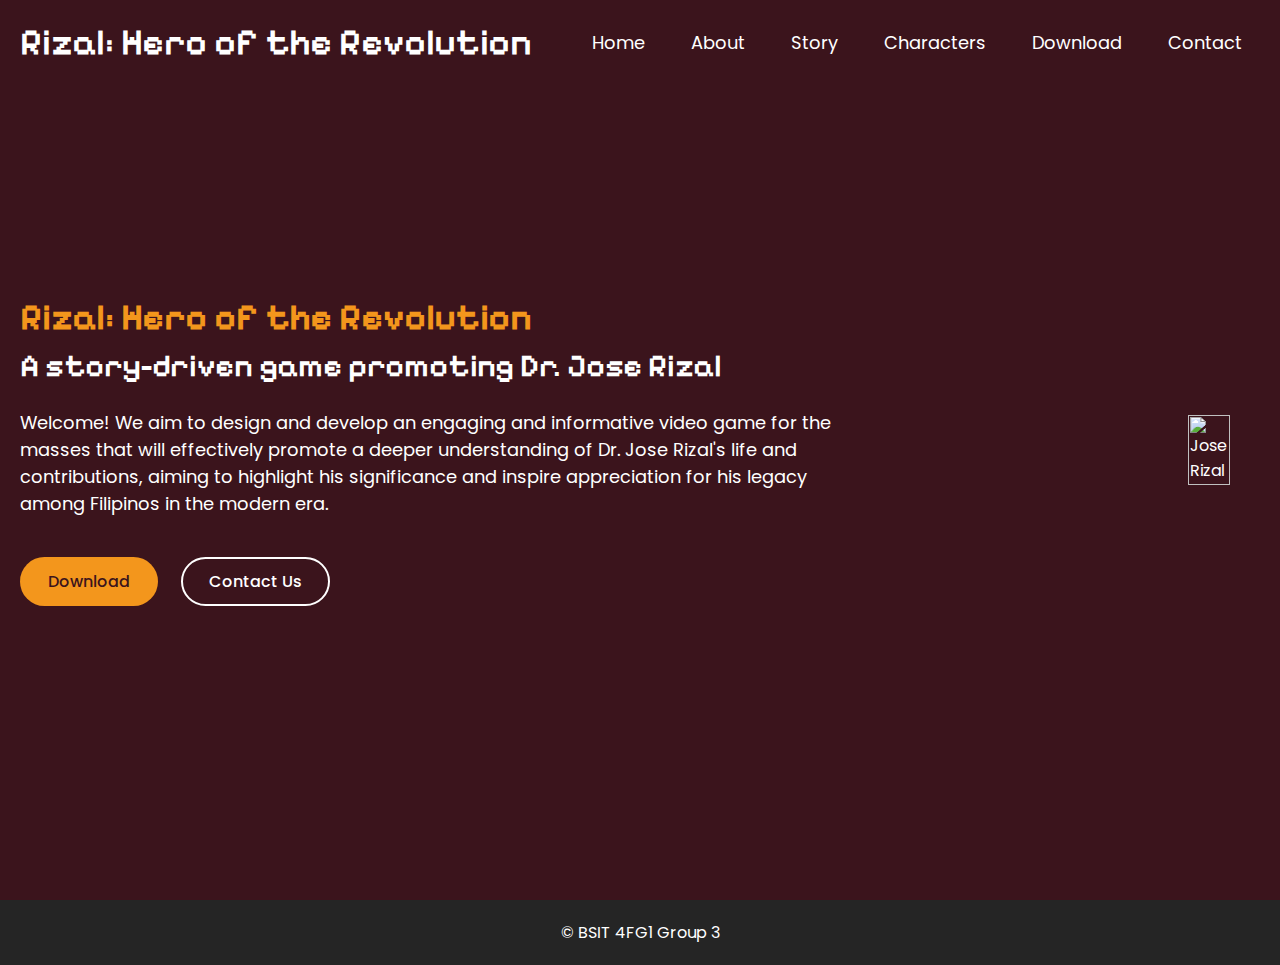
==== index.html @ 0fcb0ff8 "Add files via upload" ====
<html lang="en">
<head>
    <meta charset="UTF-8">
    <meta name="viewport" content="width=device-width, initial-scale=1.0">
    <title>Rizal: Hero of the Revolution</title>
    <link rel="stylesheet" href="https://cdnjs.cloudflare.com/ajax/libs/font-awesome/6.6.0/css/all.min.css">
    <link rel="stylesheet" href="style.css">
</head>
<body>
    <!--Header / Nav Bar-->
    <header>
        <nav class="nav-bar section-content">
            <a href="index.html" class="nav-logo">
                <h2 class="logo-text">Rizal: Hero of the Revolution</h2>
            </a>
            <ul class="nav-menu">
                <button id="menu-close-button" class="fas fa-times"></button>
                
                <li class="nav-item">
                    <a href="index.html" class="nav-link">Home</a>
                </li>
                <li class="nav-item">
                    <a href="about.html" class="nav-link">About</a>
                </li>
                <li class="nav-item">
                    <a href="story.html" class="nav-link">Story</a>
                </li>
                <li class="nav-item">
                    <a href="characters.html" class="nav-link">Characters</a>
                </li>

                <li class="nav-item">
                    <a href="download.html" class="nav-link">Download</a>
                </li>
                <li class="nav-item">
                    <a href="contact.html" class="nav-link">Contact</a>
                </li>
            </ul>

            <button id="menu-open-button" class="fas fa-bars"></button>
        </nav>
    </header>

        <!--Welcome-->
        <section class="welcome-section">
            <div class="section-content">
                <div class="welcome-details">
                    <h2 class="title">Rizal: Hero of the Revolution</h2>
                    <h3 class="subtitle">A story-driven game promoting Dr. Jose Rizal</h3>
                    <p class="description">Welcome! We aim to design and develop an engaging and informative video game 
                        for the masses that will effectively promote a deeper understanding of Dr. Jose Rizal's life and contributions,
                        aiming to highlight his significance and inspire appreciation for his legacy among Filipinos in the modern era.</p>

                        <div class="buttons">
                            <a href="download.html" class="button donwload">Download</a>
                            <a href="contact.html" class="button contact-us">Contact Us</a>
                        </div>
                </div>
                <div class="rizal-image-wrapper">
                    <img src="images/Jose Rizal.png" alt="Jose Rizal" class="rizal-image">
                </div>
            </div>
        </section>


        <!--About
        <section class="about-section">
            <div class="section-content">
                <div class="about-details">
                    <h2 class="section-title">About the Game</h2>
                    <p class="text">Video games are one of the most popular hobbies in the world, enjoyed by millions across different generations and cultures. 
                        The versatility of video games that can cater to different preferences of different demographics, from strategy and adventure to simulation and storytelling, 
                        can be one of the reasons for their popularity. As technology evolves throughout time, video games adapt and evolve with the technology to remain relevant and garner new audiences.</p>
                    <p class="text">Technology has rapidly advanced, revolutionizing the modern gaming industry. Gaming has grown from the days of simple pixelated graphics and basic gameplay mechanics to a 
                        multi-billion dollar industry that provides immersive virtual reality experiences, realistic graphics, and intricate storytelling. Technology has enabled game developers to push the 
                        boundaries of creativity and innovation, providing players around the world with unforgettable experiences (Start Motion Media, 2023).</p>
                    <p class="text">One of the advantages of video games is their use in different ways to educate, promote, and such. Games have the potential to be educational 
                        by transforming and modifying traditionally passive learning environments, especially history, into active and game environments that students will find engaging. 
                        As stated in the study of Li et al. (2024), digital educational games can increase students' motivation to learn, which is mediated by student learning engagement. 
                        By increasing their engagement and encouraging a positive attitude toward learning. Furthermore, their findings indicate that a high digital environment in schools 
                        has a moderating effect on this process. Students are more likely to be drawn into digital educational games in a conducive digital environment, which boosts their desire and motivation to learn.</p>
                    <p class="text">Everyone is now living in a world of modernization, full of gadgets and cybertechnology. A class that talks about history and a national hero can often lead to a boring class and a boring subject. 
                        People have differences in interest and attention span. History can easily become boring because of the various data that is being thrown out to the students. But the problem is, do people know history? 
                        In an article by Bautista (2022), an episode of the TV show "Pinoy Big Brother," teenage contestants incorrectly answered questions related to Philippine history, such as the nickname of national hero Jose Rizal, 
                        mistakenly calling him "J. Rizal" instead of "Pepe." This mistake highlighted the lack of historical knowledge among younger generations. Traditional history education often lacks the engagement required to inspire a 
                        deep understanding of key historical figures and events, like those of Jose Rizal. This problem is evident in low student interest and retention regarding the history of the Philippines.</p>
                    <p class="text">Rizal is a person that every Filipino should know, because knowing him means knowing Philippine history and its identity. Rizal's life and works are an effective way to instill inspiration in aspiring students, 
                        but with the progression of technology, they are being left behind and stagnant. Jose Rizal is the national hero of the Philippines. His life and work are history. 
                        Rizal is an important figure in the Philippines who shaped the country into what it is today. Rizal has been instrumental in the Filipinos' bid towards independence and several developments in various sectors. 
                        Rizal also made contributions to art, literature, and medicine, which continue to fascinate his countrymen today (Taculao, 2021).</p>
                    <p class="text">By tapping into the natural enjoyment of play, educational video games and gamified learning tools offer a promising avenue for teaching complex 
                        subjects in a way that feels less like rote learning and more like entertainment. Thus, creating a game like "RIZAL: Hero of the Revolution" not only harnesses the 
                        motivational power of video games but also addresses a gap in cultural education by making Philippine history more accessible and engaging for younger audiences. 
                        By enabling players to explore historical locations, interact with characters, and solve puzzles that reflect historical events, game development offers an effective way to convey the story of Jose Rizal.</p>
                    <p class="text">Rizal: Hero of the Revolution aims to teach Rizal's life and works and grants students a sense of nationalism and patriotism, both of which are essential for the Philippines' 
                        growth and development. Today's youth play a critical role in upholding Rizal's legacy and shaping the nation's future. It aims to solve these problems by immersing students in an interactive 
                        historical experience. Players will explore Rizal's life through the narratives, learning about his significant contributions to the country while participating in the story. 
                        The game's adventures and questions will require players to understand historical events, thereby fostering a deeper understanding of Rizal's ideals and actions. This solution 
                        provides a dynamic learning tool that moves away from rote memorization and promotes active participation in learning, which is key to improving engagement and retention.</p>
                </div>
            </div>
        </section>

        Story
        <section class="story-section">
            <div class="section-content">
                <div class="story-details">
                    <h2 class="section-title">Story</h2>
                    <img src="images/Chapter 1.jpg" alt="Chapter 1" class="chapter-image">
                    <h2 class="section-title">Chapter 1<br>Jose Rizal's Childhood and Academic Journey<br>(1861-1882)</h2>
                    <p class="text">In the quiet town of Calamba, Laguna, on June 19, 1861, a child was born who would later light the fires of change in the Philippines. 
                        This child, José Protacio Rizal Mercado y Alonzo Realonda, would grow to be a beacon of hope for his people. Son of Francisco Mercado and Teodora Alonso, 
                        Rizal was a man of extraordinary gifts—a physician, poet, writer, and scholar. Above all, he was a patriot, dedicating his life to the pursuit of freedom and justice for his fellow Filipinos.</p>
                    <p class="text">In 1861, Rizal was baptized, marking the beginning of a life that would be both extraordinary and challenging. By 1864, his mother began teaching him the alphabet, 
                        and he quickly mastered it, showcasing an early love for learning. His early education was informal, as his mother and various private tutors—among them Maestro Celestino, Maestro Lucas Padua, 
                        and Leon Monroy—guided his studies. Each of these figures imparted different lessons, from Latin to reading and writing. His uncles also played a vital role: Uncle Manuel nurtured his love for the outdoors, 
                        and Uncle Gregorio instilled a deep passion for learning.</p>
                    <p class="text">Tragedy struck in 1865 when his younger sister Concepcion, or “Concha,” passed away at just three years old. This loss left a profound mark on young Jose, 
                        who experienced the pain of losing someone close for the first time. Despite his grief, Rizal found solace in his studies, and in 1869, he composed his first poem, 
                        Sa Aking Mga Kabata ("To My Fellow Children"), expressing his love for his native tongue and a growing awareness of the value of his heritage.</p>
                    <p class="text">In 1869, Rizal's father sent him to Biñan, Laguna, to study under the renowned teacher Justiniano Aquino Cruz. Here, he endured strict discipline and a rigorous education, 
                        honing his skills in reading, writing, arithmetic, and religion. By 1872, Rizal was accepted into Ateneo Municipal de Manila, where he excelled in various subjects, 
                        earning a Bachelor of Arts degree in 1877. His time at Ateneo laid the groundwork for his intellectual pursuits, exposing him to philosophy, literature, science, and art.</p>
                    <p class="text">After graduating from Ateneo, Rizal began studying medicine at the University of Santo Tomas. His experiences there, particularly the discriminatory treatment he faced, 
                        solidified his awareness of the injustices his people suffered under Spanish rule. In 1882, he left for Spain, determined to complete his studies at the Universidad Central de Madrid. 
                        His journey to Europe marked the beginning of a new chapter in his life—one that would see him rise as a voice for his people.</p>
                    
                    <img src="images/Chapter 2.jpg" alt="Chapter 2" class="chapter-image">
                    <h2 class="section-title">Chapter 2<br>Jose Rizal's Literary Journey<br>(1884-1893)</h2>
                    <p class="text">In 1884, while studying in Madrid, Rizal began writing Noli Me Tangere (“Touch Me Not”), a novel that would lay bare the hardships and suffering endured by Filipinos under colonial rule. 
                        Through the character of Juan Crisóstomo Ibarra, he highlighted the injustices and cruelties his countrymen faced, hoping to inspire empathy and change. Writing the novel was no easy task; Rizal 
                        poured his heart and soul into each page, determined to use his words as a weapon against oppression.</p>
                    <p class="text">In 1886, Rizal moved to Germany, where he deepened his medical knowledge at the University of Heidelberg. Under the mentorship of Dr. Otto Becker, Rizal mastered ophthalmology, 
                        a skill he intended to bring back to the Philippines to restore sight to the blind—both literally and metaphorically. Despite financial hardship and isolation, Rizal persevered, eventually 
                        finishing Noli Me Tangere in 1887 with the financial assistance of his friend Maximo Viola.</p>
                    <p class="text">El Filibusterismo (“The Subversive”), Rizal's second novel, took on a darker tone, capturing his growing disillusionment with Spanish rule. Written partly in his hometown of Calamba, 
                        El Fili explores themes of vengeance and despair, symbolizing the escalating anger and frustration felt by Filipinos. Rizal poured his deepest emotions into this work, striving to reflect the pain, 
                        oppression, and yearning for freedom that had become the heart of his people's struggle.</p>
                    <p class="text">In 1892, Rizal founded La Liga Filipina, an organization dedicated to unity, cooperation, and peaceful reform, in Manila. La Liga Filipina sought to empower Filipinos through education 
                        and mutual support, standing as a testament to Rizal's belief in peaceful change. However, the Spanish authorities saw this organization as a threat, leading to his arrest and exile to Dapitan in 1893. 
                        This marked the beginning of Rizal's last chapter—a time of isolation, reflection, and a continued commitment to his country.</p>

                    <img src="images/Chapter 3.jpg" alt="Chapter 3" class="chapter-image">
                    <h2 class="section-title">Chapter 3<br>Jose Rizal's Exile and Execution<br>(1893-1896)</h2>
                    <p class="text">In August 1893, Rizal was exiled to Dapitan, a remote town in Mindanao. Despite his isolation, he remained active and hopeful, transforming Dapitan into a center of learning and progress. 
                        Rizal established a school, taught local children, built water systems, and even practiced medicine, improving the lives of Dapitan's residents. His dedication to his people persisted, even in the 
                        face of persecution.</p>
                    <p class="text">On December 26, 1896, Rizal faced a military trial, accused of treason, sedition, and involvement in illegal organizations. The charges were spurred by his alleged role in inspiring the 
                        Philippine Revolution through his writings and associations. Two days later, he was informed of his death sentence, and on December 29, he composed his final poem, Mi Último Adiós ("My Last Farewell"). 
                        This moving piece reflected his enduring love for the Philippines, expressing hope for its future and his acceptance of his fate.</p>
                    <p class="text">On the morning of December 30, 1896, Rizal was led to Bagumbayan Field for his execution. Refusing a blindfold, he chose to face his death unflinching, a testament to his courage and conviction. 
                        In his last moments, he turned to face the firing squad, falling with his gaze toward the sky. His execution marked the end of his life but ignited a revolution that would eventually free his people.</p>
                    <p class="text">Through his words and deeds, Rizal left a legacy that endures to this day, reminding Filipinos of their strength, resilience, and right to freedom.</p>
                </div>
                
            </div>
        </section>
        
        Characters
        <section class="character-section">
            <h2 class="section-title">Characters</h2>
            <div class="character-content">
                <div class="character-card">
                    <div class="character-card-inner">
                        <div class="character-card-front">
                            <img src="images/Francisco.png" alt="Avatar" class="character-card-image">
                        </div>
                        <div class="character-card-back">
                            <h1>Francisco Mercado</h1>
                            <p>Jose Rizal's father, educated in Manila, youngest of 13, and a respected landowner.</p>
                        </div>
                    </div>
                </div>
                
                <div class="character-card">
                    <div class="character-card-inner">
                        <div class="character-card-front">
                            <img src="images/Teodora.png" alt="Avatar" class="character-card-image">
                        </div>
                        <div class="character-card-back">
                            <h1>Teodora Alonso</h1>
                            <p>Jose Rizal's mother, educated, business-minded, and a key influence on Rizal's values and education.</p>
                        </div>
                    </div>
                </div>
                
                <div class="character-card">
                    <div class="character-card-inner">
                        <div class="character-card-front">
                            <img src="images/Saturnina.png" alt="Avatar" class="character-card-image">
                        </div>
                        <div class="character-card-back">
                            <h1>Saturnina Rizal</h1>
                            <p>Eldest sibling, married Manuel Hidalgo, known for her support of Jose's studies.</p>
                        </div>
                    </div>
                </div>
                
                <div class="character-card">
                    <div class="character-card-inner">
                        <div class="character-card-front">
                            <img src="images/Paciano.png" alt="Avatar" class="character-card-image">
                        </div>
                        <div class="character-card-back">
                            <h1>Paciano Rizal</h1>
                            <p>Jose's only brother, later a revolutionary general and lifelong supporter of Jose's advocacy.</p>
                        </div>
                    </div>
                </div>
                
                <div class="character-card">
                    <div class="character-card-inner">
                        <div class="character-card-front">
                            <img src="images/Narcisa.png" alt="Avatar" class="character-card-image">
                        </div>
                        <div class="character-card-back">
                            <h1>Narcisa Rizal</h1>
                            <p>Third sibling, a teacher and musician who married Antonio Lopez from Morong.</p>
                        </div>
                    </div>
                </div>
                
                <div class="character-card">
                    <div class="character-card-inner">
                        <div class="character-card-front">
                            <img src="images/Olympia.png" alt="Avatar" class="character-card-image">
                        </div>
                        <div class="character-card-back">
                            <h1>Olympia Rizal</h1>
                            <p>Fourth child, married Silvestre Ubaldo, passed away in childbirth.</p>
                        </div>
                    </div>
                </div>
                
                <div class="character-card">
                    <div class="character-card-inner">
                        <div class="character-card-front">
                            <img src="images/Lucia.png" alt="Avatar" class="character-card-image">
                        </div>
                        <div class="character-card-back">
                            <h1>Lucia Rizal</h1>
                            <p>Fifth child, married Matriano Herbosa, continued her family's supportive role.</p>
                        </div>
                    </div>
                </div>
                
                <div class="character-card">
                    <div class="character-card-inner">
                        <div class="character-card-front">
                            <img src="images/Maria.png" alt="Avatar" class="character-card-image">
                        </div>
                        <div class="character-card-back">
                            <h1>Maria Rizal</h1>
                            <p>Sixth child, married Daniel Cruz from Biñan, supportive in family matters.</p>
                        </div>
                    </div>
                </div>
                
                <div class="character-card">
                    <div class="character-card-inner">
                        <div class="character-card-front">
                            <img src="images/Jose.png" alt="Avatar" class="character-card-image">
                        </div>
                        <div class="character-card-back">
                            <h1>Jose Rizal</h1>
                            <p>Seventh child and national hero, executed for inspiring Philippine independence.</p>
                        </div>
                    </div>
                </div>
                
                <div class="character-card">
                    <div class="character-card-inner">
                        <div class="character-card-front">
                            <img src="images/Concepcion.png" alt="Avatar" class="character-card-image">
                        </div>
                        <div class="character-card-back">
                            <h1>Concepcion Rizal</h1>
                            <p>Eighth child, passed away at age three, deeply mourned by Jose.</p>
                        </div>
                    </div>
                </div>
                
                <div class="character-card">
                    <div class="character-card-inner">
                        <div class="character-card-front">
                            <img src="images/Josefa.png" alt="Avatar" class="character-card-image">
                        </div>
                        <div class="character-card-back">
                            <h1>Josefa Rizal</h1>
                            <p>Ninth child, epileptic, lived as a spinster and supported Jose's advocacies.</p>
                        </div>
                    </div>
                </div>
                
                <div class="character-card">
                    <div class="character-card-inner">
                        <div class="character-card-front">
                            <img src="images/Trinidad.png" alt="Avatar" class="character-card-image">
                        </div>
                        <div class="character-card-back">
                            <h1>Trinidad Rizal</h1>
                            <p>Tenth child, spinster, the last surviving Rizal sibling, preserved Jose's legacy.</p>
                        </div>
                    </div>
                </div>
                
                <div class="character-card">
                    <div class="character-card-inner">
                        <div class="character-card-front">
                            <img src="images/Soledad.png" alt="Avatar" class="character-card-image">
                        </div>
                        <div class="character-card-back">
                            <h1>Soledad Rizal</h1>
                            <p>Youngest child, married Pantaleon Quintero, admired for her courage and loyalty to family.</p>
                        </div>
                    </div>
                </div>
                
                <div class="character-card">
                    <div class="character-card-inner">
                        <div class="character-card-front">
                            <img src="images/Rufino.png" alt="Avatar" class="character-card-image">
                        </div>
                        <div class="character-card-back">
                            <h1>Rufino Collantes</h1>
                            <p>Catholic priest who baptized Jose Rizal, marking the start of his Christian life.</p>
                        </div>
                    </div>
                </div>
                
                <div class="character-card">
                    <div class="character-card-inner">
                        <div class="character-card-front">
                            <img src="images/Valentin.png" alt="Avatar" class="character-card-image">
                        </div>
                        <div class="character-card-back">
                            <h1>Valentin Ventura</h1>
                            <p>Rizal's friend who funded the printing of <em>El Filibusterismo</em>, aiding its publication.</p>
                        </div>
                    </div>
                </div>
                
                <div class="character-card">
                    <div class="character-card-inner">
                        <div class="character-card-front">
                            <img src="images/Maximo.png" alt="Avatar" class="character-card-image">
                        </div>
                        <div class="character-card-back">
                            <h1>Maximo Viola</h1>
                            <p>Rizal's close friend and financer who helped publish <em>Noli Me Tangere</em> in 1887.</p>
                        </div>
                    </div>
                </div>
                
                <div class="character-card">
                    <div class="character-card-inner">
                        <div class="character-card-front">
                            <img src="images/Doroteo.png" alt="Avatar" class="character-card-image">
                        </div>
                        <div class="character-card-back">
                            <h1>Doroteo Ongjunco</h1>
                            <p>A supporter of Rizal's movement who hosted the first meeting of La Liga Filipina.</p>
                        </div>
                    </div>
                </div>
                
                <div class="character-card">
                    <div class="character-card-inner">
                        <div class="character-card-front">
                            <img src="images/Justiniano.png" alt="Avatar" class="character-card-image">
                        </div>
                        <div class="character-card-back">
                            <h1>Justiniano Aquino Cruz</h1>
                            <p>Rizal's teacher in Biñan, Laguna, who significantly shaped his early education.</p>
                        </div>
                    </div>
                </div>
                
                <div class="character-card">
                    <div class="character-card-inner">
                        <div class="character-card-front">
                            <img src="images/Pedro.png" alt="Avatar" class="character-card-image">
                        </div>
                        <div class="character-card-back">
                            <h1>Pedro Casanas</h1>
                            <p>Rizal's godfather at his baptism, symbolizing a family connection and early guidance.</p>
                        </div>
                    </div>
                </div>
                
            </div>
        </section>

        Download
        <section class="download-section">
            <div class="section-content">
                <div class="download-details">
                    <h2 class="section-title">Download</h2>
                    <button class="download-button" onclick="downloadFile()">Download Rizal: Hero of the Revolution</button>
                    <h4>Download 'Rizal: Hero of the Revolution' and immerse yourself in the life and legacy of our national hero!</ph4>
                </div>
            </div>
        </section>
        -->

        <!--Footer-->
        <footer class="footer-section">
            <div class="section-content">
                <p class="footer-text">© BSIT 4FG1 Group 3</p>
            </div>
        </footer>

    <script src="script.js"></script>
</body>
</html>
---- style.css ----
/*Import Google Font*/
@import url('https://fonts.googleapis.com/css2?family=Pixelify+Sans:wght@400..700&family=Poppins:ital,wght@0,400;0,500;0,600;0,700;1,400&display=swap');

* {
    margin: 0;
    padding: 0;
    box-sizing: border-box;
    font-family: "Poppins", sans-serif;
}

:root {
    /* Colors */
    --white-color: #fff;
    --dark-color: #252525;
    --primary-color: #3b141c;
    --secondary-color: #f3961c;
    --light-pink-color: #faf4f5;
    --medium-gray-color: #ccc;
  
    /* Font size */
    --font-size-s: 0.9rem;
    --font-size-n: 1rem;
    --font-size-m: 1.12rem;
    --font-size-l: 1.5rem;
    --font-size-xl: 2rem;
    --font-size-xxl: 2.3rem;
  
    /* Font weight */
    --font-weight-normal: 400;
    --font-weight-medium: 500;
    --font-weight-semibold: 600;
    --font-weight-bold: 700;
  
    /* Border radius */
    --border-radius-s: 8px;
    --border-radius-m: 30px;
    --border-radius-circle: 50%;
  
    /* Site max width */
    --site-max-width: 1300px;
  }


/*Styling for the whole site*/

ul {
    list-style: none;
}

a {
    text-decoration: none;
}

button {
    cursor: pointer;
    border: none;
    background: none;
}

img {
    width: 100%;
}

.section-content {
    margin: 0 auto;
    padding: 0 20px;
    max-width: var(--site-max-width);
}

.section-title {
    text-align: center;
    padding: 60px 0 100px;
    text-transform: uppercase;
    font-size: var(--font-size-xxl);
}

.section-title::after {
    content: "";
    width: 300px;
    height: 5px;
    display: block;
    margin: 10px auto 0;
    border-radius: var(--border-radius-s);
    background: var(--secondary-color);
}

.chapter-image {
    border-radius: var(--border-radius-m);
    margin: 50px 0 50px
}

/*Navbar styling*/

header {
    position: fixed;
    width: 100%;
    z-index: 5;
    background: var(--primary-color);
}

header .nav-bar {
    display: flex;
    padding: 20px;
    align-items: center;
    justify-content: space-between;
    max-width: 100%;
}

.nav-bar .nav-logo .logo-text {
    color: var(--white-color);
    font-size: var(--font-size-xxl);
    font-family: "Pixelify Sans", sans-serif;
    font-weight: var(--font-weight-semibold);
}

.nav-bar .nav-menu {
    display: flex;
    gap: 10px;
}

.nav-bar .nav-menu .nav-link {
    padding: 12px 18px;
    color: var(--white-color);
    font-size: var(--font-size-m);
    border-radius: var(--border-radius-m);
    transition: 0.3s ease;
}

.nav-bar .nav-menu .nav-link:hover {
    color: var(--primary-color);
    background: var(--secondary-color);
}

.nav-bar :where(#menu-close-button, #menu-open-button) {
    display: none;
}

/*Welcome Section*/
.welcome-section {
    min-height: 100vh;
    background: var(--primary-color);
}

.welcome-section .section-content {
    display: flex;
    align-items: center;
    min-height: 100vh;
    color: var(--white-color);
    justify-content: space-between;
}

.welcome-section .welcome-details .title {
    font-size: var(--font-size-xxl);
    color: var(--secondary-color);
    font-family: "Pixelify Sans", sans-serif;
}

.welcome-section .welcome-details .subtitle {
    margin-top: 8px;
    max-width: 70%;
    font-size: var(--font-size-xl);
    font-weight: var(--font-weight-semibold);
    font-family: "Pixelify Sans", sans-serif;
}

.welcome-section .welcome-details .description {
    max-width: 70%;
    margin: 24px 0 40px;
    font-size: var(--font-size-m);
}

.welcome-section .welcome-details .buttons {
    display: flex;
    gap: 23px;
}

.welcome-section .welcome-details .button {
    padding: 10px 26px;
    border: 2px solid transparent;
    color: var(--primary-color);
    border-radius: var(--border-radius-m);
    background: var(--secondary-color);
    font-weight: var(--font-weight-medium);
    transition: 0.3s ease;
}

.welcome-section .welcome-details .button:hover,
.welcome-section .welcome-details .contact-us {
    color: var(--white-color);
    border-color: var(--white-color);
    background: transparent;
}

.welcome-section .welcome-details .contact-us:hover {
    color: var(--primary-color);
    border-color: var(--secondary-color);
    background: var(--secondary-color);
}


.welcome-section .rizal-image-wrapper {
    max-width: 500px;
    margin-right: 30px;
}

/*About Section*/
.about-section {
    padding: 120px 0;
    background: var(--light-pink-color);
}

.about-section .section-content {
    display: flex;
    gap: 50px;
    align-items: center;
    justify-content: space-between;
}

.about-section .about-details .section-title {
    padding: 0;
}

.about-section .about-details .text {
    line-height: 30px;
    margin: 30px 0 30px;
    text-align: justify;
    text-indent: 5%;
    font-size: var(--font-size-m);
}

/*Story Section*/
.story-section {
    padding: 120px 0;
    background: var(--white-color);
}

.story-section .section-content {
    display: flex;
    gap: 50px;
    align-items: center;
    justify-content: space-between;
}

.story-section .story-details .section-title {
    padding: 0;
}

.story-section .story-details .text {
    line-height: 30px;
    margin: 30px 0 30px;
    text-align: justify;
    text-indent: 5%;
    font-size: var(--font-size-m);
}

/*Character Section*/
.character-section {
    padding: 120px 0;
    background: var(--light-pink-color);
}

.character-content {
    width: 100%;
    display: flex;
    gap: 40px;
    flex-wrap: wrap;
    justify-content: center;
    align-items: center;
}
  
.character-card {
    background-color: transparent;
    width: 300px;
    height: 300px;
    perspective: 1000px;
}
  
.character-card-inner {
    position: relative;
    width: 100%;
    height: 100%;
    transition: transform 0.6s;
    transform-style: preserve-3d;
}
  
.character-card-front, .character-card-back {
    position: absolute;
    width: 100%;
    height: 100%;
    backface-visibility: hidden;
}
  
.character-card-front {
    background-color: #bbb;
    display: flex;
    justify-content: center;
    align-items: center;
}
  
.character-card-back {
    background-color: var(--primary-color);
    color: white;
    display: flex;
    flex-direction: column;
    justify-content: center;
    align-items: center;
    text-align: center;
    padding: 10px;
    transform: rotateY(180deg);
}
  
.character-card:hover .character-card-inner {
    transform: rotateY(180deg);
}
  
.character-card-image {
    width: 100%;
    height: 100%;
    object-fit: cover;
}

/*Download Section*/
.download-section {
    padding: 120px 0;
    background: var(--white-color);
    text-align: center;
    width: 100%;
}

.download-button {
    margin: 80px 0 80px;
    font-size: var(--font-size-xxl);
    padding: 40px 80px;
    background-color: var(--primary-color);
    color: var(--white-color);
    border-radius: 30px;
    cursor: pointer;
    transition: background-color 0.3s ease, transform 0.2s ease;
}

.download-button:hover {
    color: var(--white-color);
    background-color: var(--secondary-color) ;
    transform: scale(1.05);
}

/*Contact Section*/
.contact-section {
    padding: 50px 0 100px;
    background: light var(--light-pink-color);
}

.contact-section .section-content {
    display: flex;
    gap: 48px;
    align-items: center;
    justify-content: center;
    flex-direction: column; /* Stack the form vertically */
    width: 100%;
    max-width: 1000px; /* Limit the width */
}

.contact-section .contact-form .form-input {
    width: 100%;
    height: 50px;
    padding: 0 12px;
    outline: none;
    margin-bottom: 16px;
    background: var(--white-color);
    border-radius: var(--border-radius-s);
    border: 1px solid var(--medium-gray-color);
}

.contact-section .contact-form {
    max-width: 100%;
}

.contact-section .contact-form .form-input:focus {
    border-color: var(--secondary-color);
}


.contact-section .contact-form textarea.form-input {
    height: 100px;
    padding: 12px;
    resize: vertical;
}

.contact-section .contact-form .submit-button {
    padding: 10px 26px;
    margin-top: 10px;
    color: var(--white-color);
    font-size: var(--font-size-m);
    font-weight: var(--font-weight-medium);
    background: var(--primary-color);
    border-radius: var(--border-radius-m);
    border: 1px solid var(--primary-color);
    transition: 0.3s ease;
}

.contact-section .contact-form .submit-button:hover {
    color: var(--primary-color);
    background: transparent;
}

/*Footer Section*/
.footer-section {
    padding: 20px 0;
    color: var(--white-color);
    background: var(--dark-color);
    display: flex;
    align-items: center;
}

/* Responsive media query code for max width 1000px */
@media screen and (max-width: 1000px) {
    :root {
        --font-size-m: 1rem;
        --font-size-l: 1.2rem;
        --font-size-xl: 1.4rem;
        --font-size-xxl: 1.6rem;
    }

    body.show-mobile-menu header::before{
        content: "";
        position: fixed;
        left: 0;
        top: 0;
        height: 100%;
        width: 100%;
        backdrop-filter: blur(5px);
        background: rgba(0,0,0,0.2);
    }

    .nav-bar :where(#menu-close-button, #menu-open-button) {
        display: block;
        font-size: var(--font-size-l);
    }

    .nav-bar #menu-close-button {
        position: absolute;
        right: 30px;
        top: 30px;
    }

    .nav-bar #menu-open-button {
        color: var(--white-color);
    }

    .nav-bar .nav-menu {
        display: block;
        position: fixed;
        left: -300px;
        top: 0;
        width: 300px;
        height: 100%;
        display: flex;
        flex-direction: column;
        align-items: center;
        padding-top: 100px;
        background: var(--white-color);
        transition: left 0.2s ease;
    }

    body.show-mobile-menu .nav-bar .nav-menu {
        left: 0;
    }

    .nav-bar .nav-menu .nav-link {
        color: var(--dark-color);
        display: block;
        margin-top: 17px;
        font-size: var(--font-size-l);
    }

    .welcome-section .section-content {
        gap: 50px;
        text-align: center;
        padding: 30px 20px 20px;
        flex-direction: column-reverse;
        justify-content: center;
    }

    .welcome-section .welcome-details :is(.subtitle, .description) {
        max-width: 100%;
    }

    .welcome-section .welcome-details .buttons {
        justify-content: center;
    }

    .welcome-section .rizal-image-wrapper {
        max-width: 270px;
        margin-right: 0;
    }

}
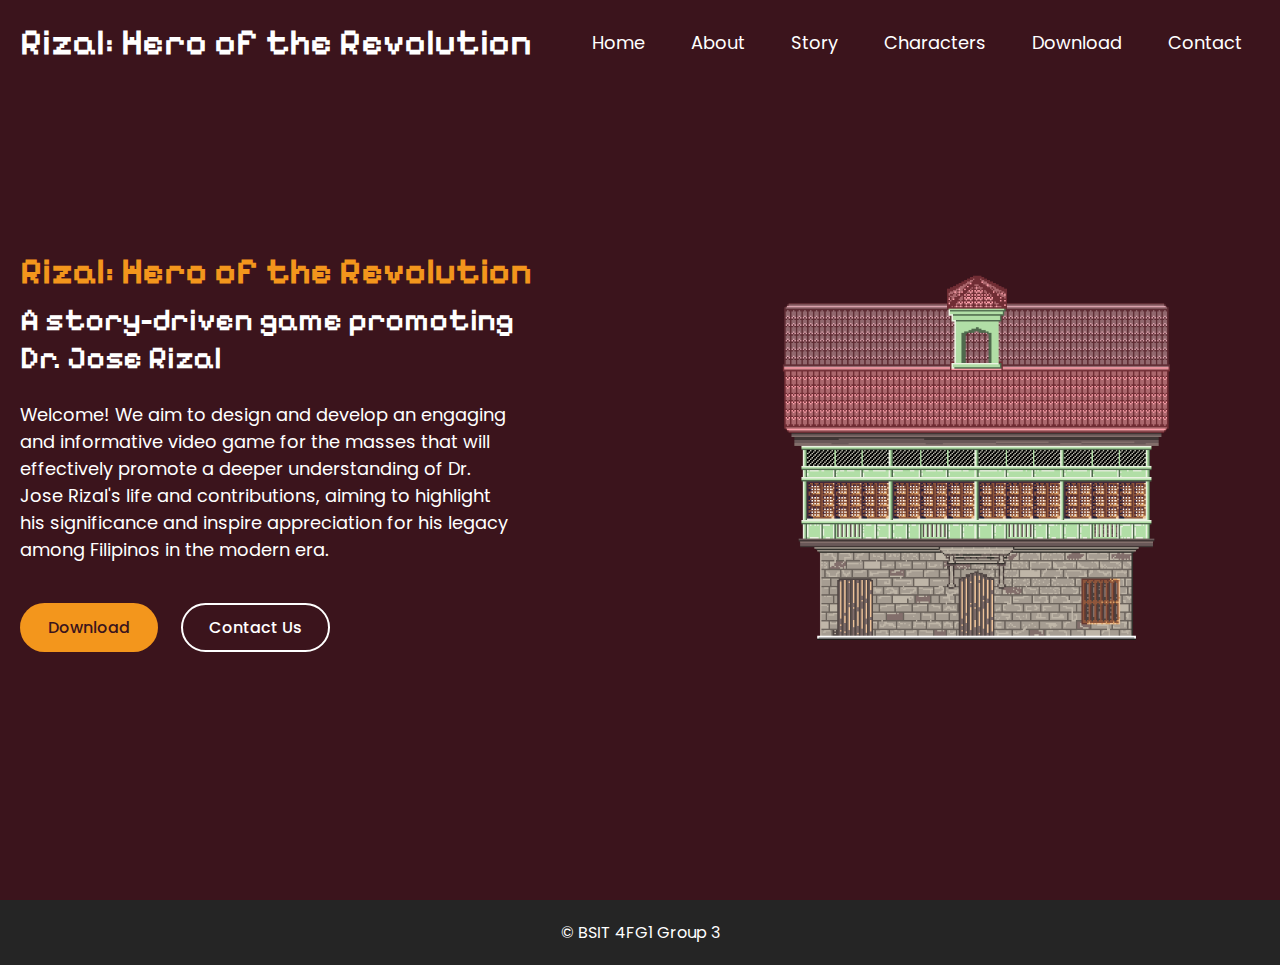
==== commit d7271c53: "Update index.html" ====
--- a/index.html
+++ b/index.html
@@ -4,6 +4,7 @@
     <meta name="viewport" content="width=device-width, initial-scale=1.0">
     <title>Rizal: Hero of the Revolution</title>
     <link rel="stylesheet" href="https://cdnjs.cloudflare.com/ajax/libs/font-awesome/6.6.0/css/all.min.css">
+    <link rel="icon" href="/images/RHOTR.png" type="image/x-icon">
     <link rel="stylesheet" href="style.css">
 </head>
 <body>
@@ -412,4 +413,4 @@
 
     <script src="script.js"></script>
 </body>
-</html>+</html>
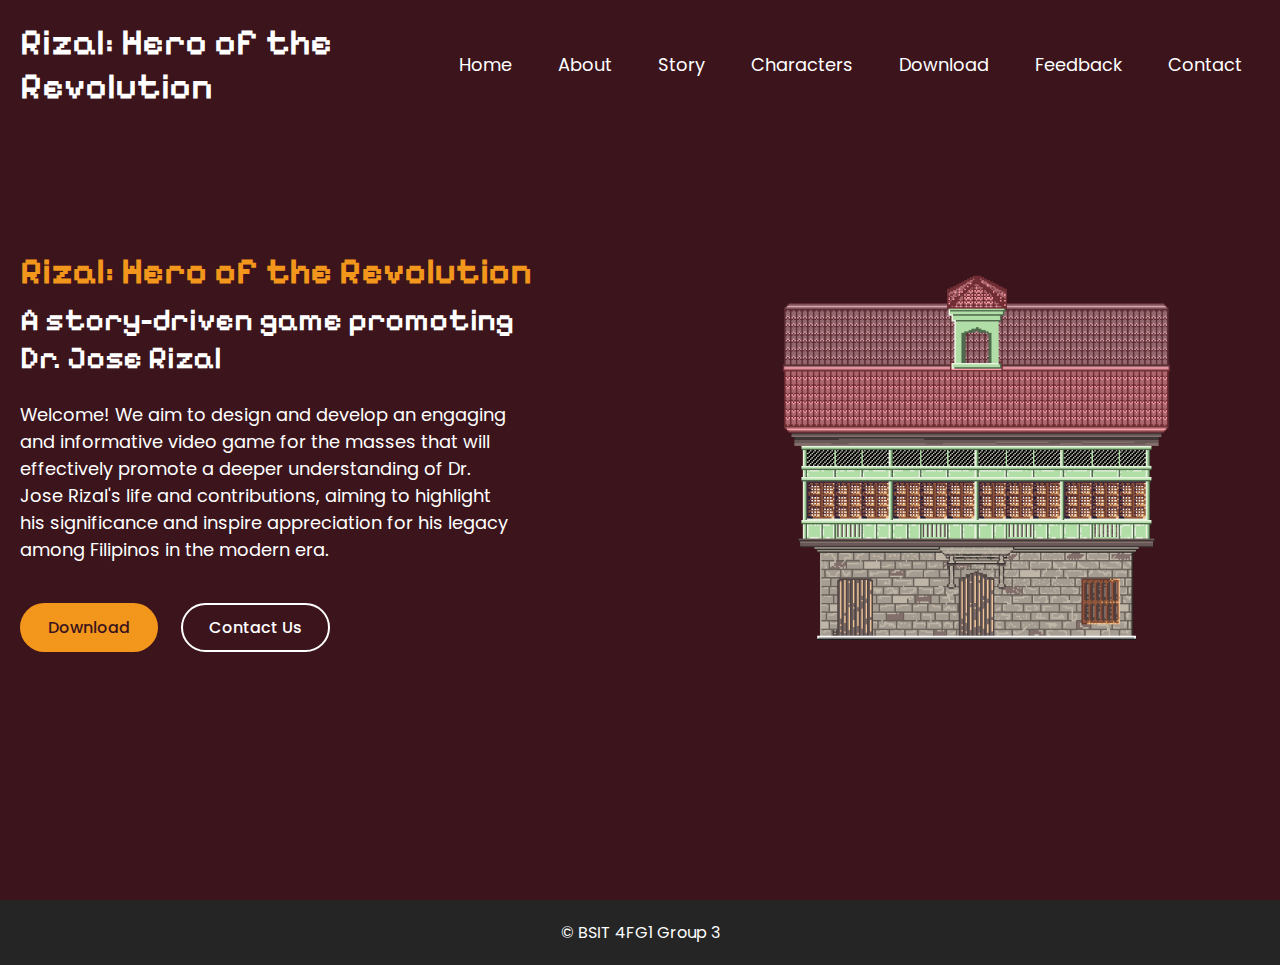
==== commit 3088eaf5: "Update index.html" ====
--- a/index.html
+++ b/index.html
@@ -32,6 +32,9 @@
 
                 <li class="nav-item">
                     <a href="download.html" class="nav-link">Download</a>
+                </li>
+                <li class="nav-item">
+                    <a href="feedback.html" class="nav-link">Feedback</a>
                 </li>
                 <li class="nav-item">
                     <a href="contact.html" class="nav-link">Contact</a>
--- a/style.css
+++ b/style.css
@@ -319,7 +319,7 @@
     object-fit: cover;
 }
 
-/*Download Section*/
+/*Download Section
 .download-section {
     padding: 120px 0;
     background: var(--white-color);
@@ -342,6 +342,57 @@
     color: var(--white-color);
     background-color: var(--secondary-color) ;
     transform: scale(1.05);
+}*/
+.download-section {
+    text-align: center;
+    padding: 50px 20px;
+    background-color: #fff;
+}
+
+.section-title {
+    font-size: 2rem;
+    margin-bottom: 20px;
+    color: #222;
+}
+
+.download-details h4 {
+    font-size: 1.2rem;
+    margin: 20px 0 40px;
+    color: #555;
+}
+
+.download-button {
+    display: inline-block;
+    background-color: #007bff;
+    color: white;
+    border: none;
+    padding: 15px 30px;
+    font-size: 1.2rem;
+    border-radius: 5px;
+    cursor: pointer;
+    margin-bottom: 20px;
+    transition: background-color 0.3s ease;
+}
+
+.download-button:hover {
+    background-color: #0056b3;
+}
+
+/* Old Versions */
+.download-details button {
+    background-color: black;
+    color: white;
+    border: none;
+    padding: 10px 20px;
+    font-size: 1rem;
+    margin: 10px;
+    border-radius: 5px;
+    cursor: pointer;
+    transition: background-color 0.3s ease;
+}
+
+.download-details button:hover {
+    background-color: #444;
 }
 
 /*Contact Section*/
@@ -410,6 +461,18 @@
     background: var(--dark-color);
     display: flex;
     align-items: center;
+}
+
+/*video*/
+.chapter-video {
+    width: 100%;
+    max-width: 800px;
+    height: 450px;
+    margin: 20px auto;
+    display: block;
+    border: none;
+    box-shadow: 0 4px 8px rgba(0, 0, 0, 0.2);
+    border-radius: 20px;
 }
 
 /* Responsive media query code for max width 1000px */
@@ -493,5 +556,24 @@
         max-width: 270px;
         margin-right: 0;
     }
-
-}+    .download-section {
+        padding: 30px 10px;
+    }
+
+    .download-button,
+    .download-details button {
+        width: 50%;
+        margin: 10px auto;
+    }
+
+    /*video*/
+    .chapter-video {
+        width: 100%;
+        height: 100%;
+        margin: 20px auto;
+        display: block;
+        border: none;
+        box-shadow: 0 4px 8px rgba(0, 0, 0, 0.2);
+        border-radius: 20px;
+    }
+}
